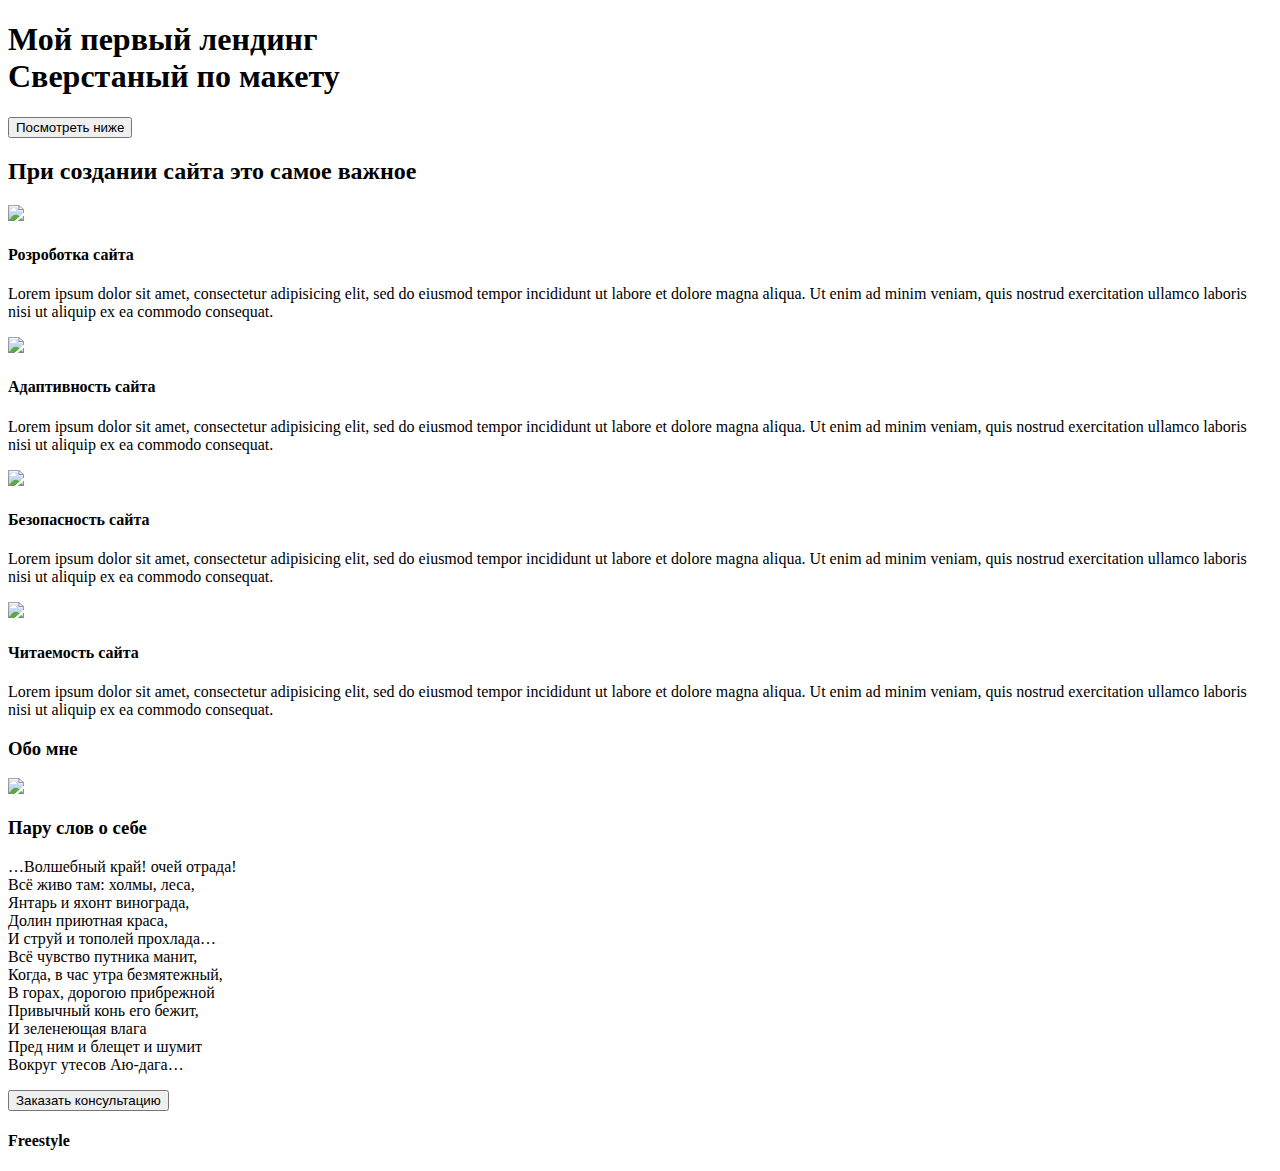
==== index.html.html @ 0a010fb9 "add files" ====
<!DOCTYPE html>
<html>
<head>
	<title></title>
	<link rel="stylesheet" type="text/css" href="style.css">
</head>
<body>
<header>
	<div class="container1"><h1>
		Мой первый лендинг <br>
  <span> Сверстаный по макету</span>
</h1>
	
	<button>Посмотреть ниже</button>
</div>
</header>
<main>
	<section>
		<h2>При создании сайта это самое важное</h2>
		<div class="container">
			<div class="cards">
			<div class="card">
				<img src="img11.png">
				<h4>Розроботка сайта</h4>
				<p>Lorem ipsum dolor sit amet, consectetur adipisicing elit, sed do eiusmod
				tempor incididunt ut labore et dolore magna aliqua. Ut enim ad minim veniam,
				quis nostrud exercitation ullamco laboris nisi ut aliquip ex ea commodo
				consequat. </p>
			</div>
			<div class="card">
				<img src="img12.png">
				<h4>Адаптивность сайта</h4>
				<p>Lorem ipsum dolor sit amet, consectetur adipisicing elit, sed do eiusmod
				tempor incididunt ut labore et dolore magna aliqua. Ut enim ad minim veniam,
				quis nostrud exercitation ullamco laboris nisi ut aliquip ex ea commodo
				consequat. </p>
			</div>
			<div class="card">
				<img src="img13.png">
				<h4>Безопасность сайта</h4>
				<p>Lorem ipsum dolor sit amet, consectetur adipisicing elit, sed do eiusmod
				tempor incididunt ut labore et dolore magna aliqua. Ut enim ad minim veniam,
				quis nostrud exercitation ullamco laboris nisi ut aliquip ex ea commodo
				consequat. </p>
			</div>
			<div class="card">
				<img src="img14.png">
				<h4>Читаемость сайта</h4>
				<p>Lorem ipsum dolor sit amet, consectetur adipisicing elit, sed do eiusmod
				tempor incididunt ut labore et dolore magna aliqua. Ut enim ad minim veniam,
				quis nostrud exercitation ullamco laboris nisi ut aliquip ex ea commodo
				consequat. </p>
			</div>
		</div> 
	</div>
	</section>
	<h3>Обо мне</h3>
	<section><img src="img16.png"></section>
	<h3>Пару слов о себе</h3>
	<p class="p">…Волшебный край! очей отрада!<br>
Всё живо там: холмы, леса,<br>
Янтарь и яхонт винограда,<br>
Долин приютная краса,<br>
И струй и тополей прохлада… <br>
Всё чувство путника манит,<br>
Когда, в час утра безмятежный,<br>
В горах, дорогою прибрежной <br>	
Привычный конь его бежит,<br>
И зеленеющая влага <br>
Пред ним и блещет и шумит <br>
Вокруг утесов Аю-дага… <br>	

</p>
	<div class="book"> <button class="button">Заказать консультацию </button>  
	</div>
</main>
<footer><h4> Freestyle</h4></footer>
</body>
</html>
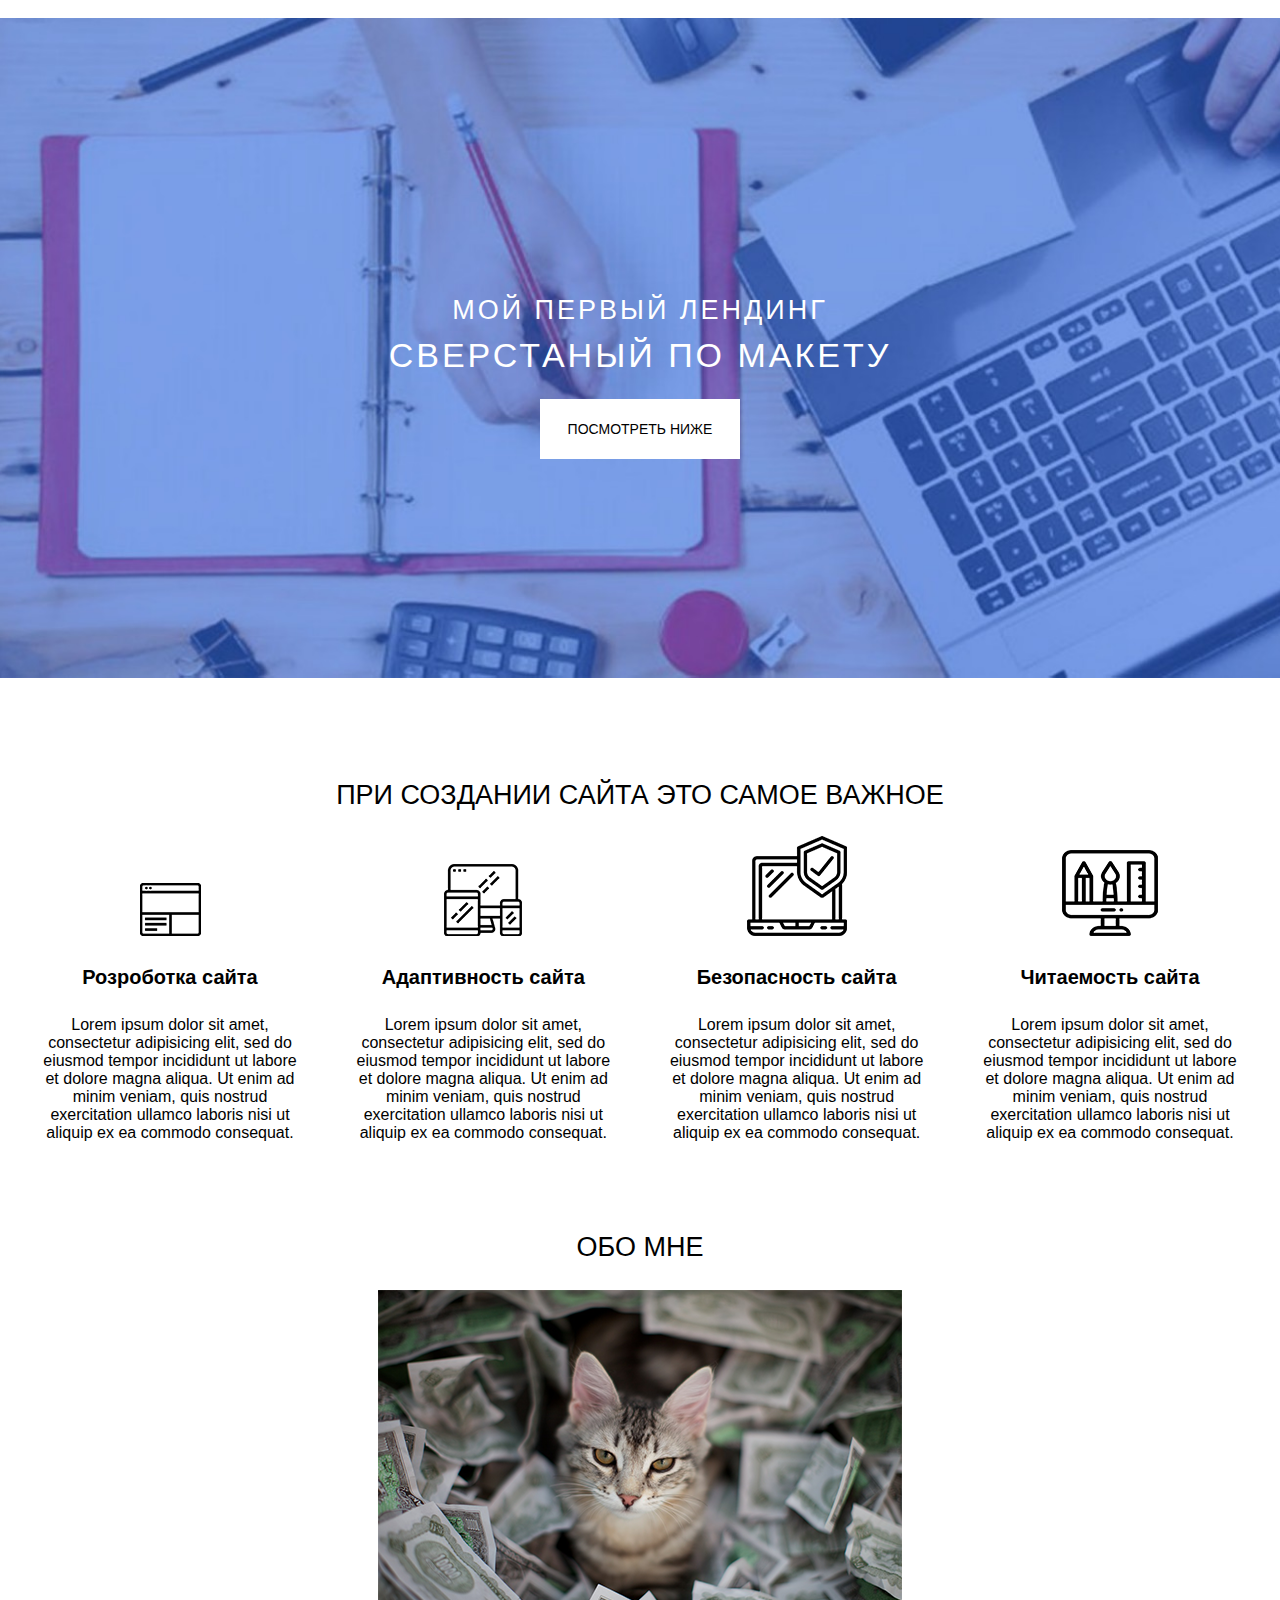
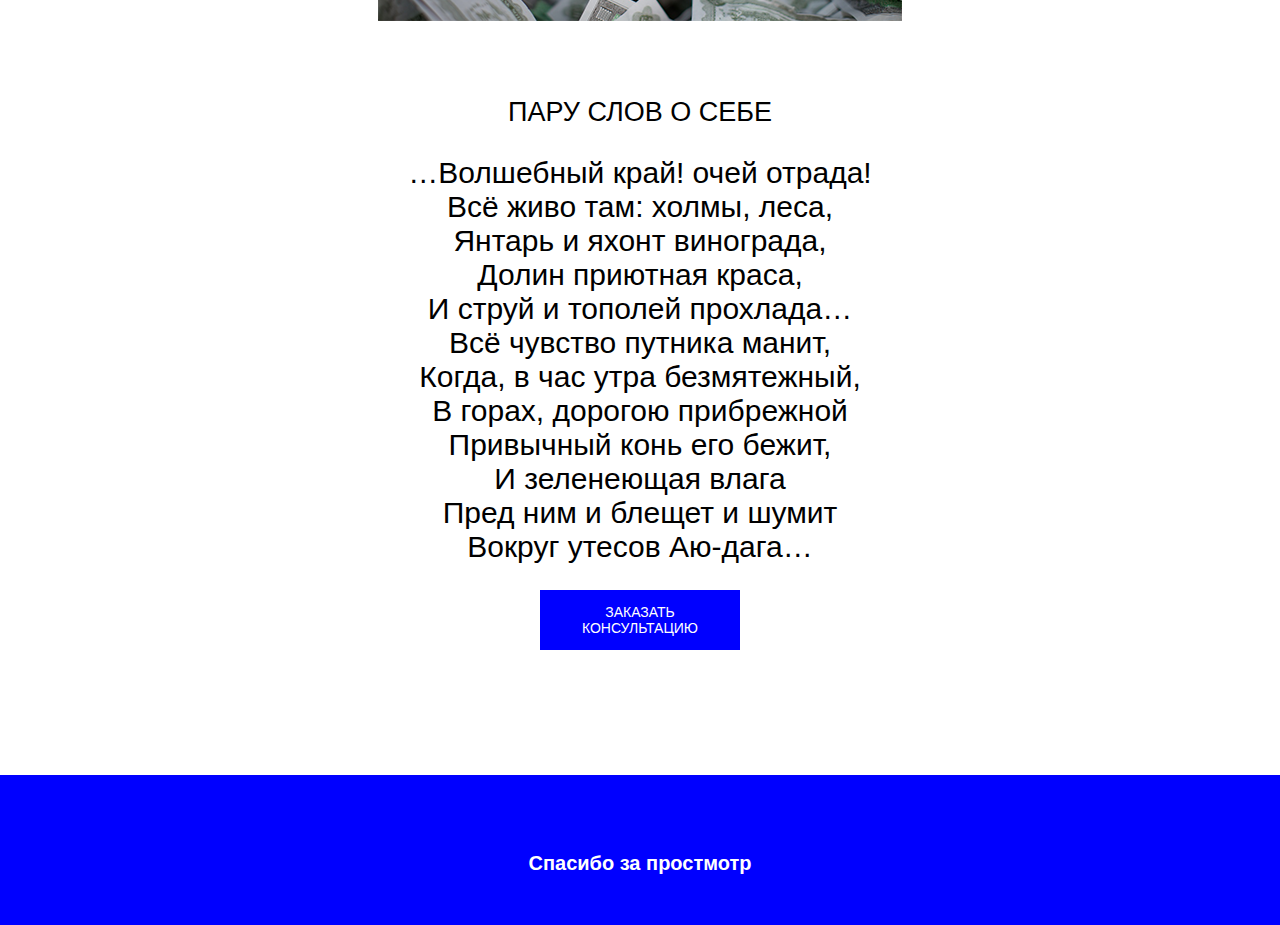
==== commit d31bad89: "add files" ====
--- a/index.html.html
+++ b/index.html.html
@@ -2,7 +2,8 @@
 <html>
 <head>
 	<title></title>
-	<link rel="stylesheet" type="text/css" href="style.css">
+	<link rel="stylesheet" type="text/css" href="style.css.css">
+	<meta name="viewport" content="width=device-width, initial-scale=1">
 </head>
 <body>
 <header>
@@ -74,6 +75,6 @@
 	<div class="book"> <button class="button">Заказать консультацию </button>  
 	</div>
 </main>
-<footer><h4> Freestyle</h4></footer>
+<footer><h4> Спасибо за простмотр</h4></footer>
 </body>
 </html>--- a/style.css.css
+++ b/style.css.css
@@ -0,0 +1,89 @@
+body{ 
+	margin:0;
+	font-family: arial; }
+*{ 
+	box-sizing: border-box;
+	 }
+/*start*/
+.container1{ 
+max-width: 1200px;
+margin: 0 auto;
+/*border: 1px solid black #000;
+*/
+}
+header{ 
+	height: 660px;
+	background: aqua;
+	background-image: url(img17.jpg);
+	background-repeat: no-repeat;
+	background-size: cover;
+	justify-content: center;
+	align-items: center;
+	text-align: center; }
+h1{
+	color: #fff ;
+	text-transform:uppercase;
+	font-size: 27px; 
+	letter-spacing: 3px;
+	font-weight: normal;
+	line-height: 45px; 
+	padding-top: 270px; }
+	h1 span{ 
+	font-size: 34px; }
+button{
+	background:#fff ;
+	height: 60px;
+	width: 200px;
+	border: none;
+	text-transform: uppercase;
+	font-size: 14px; }
+/*header style*/
+h2{ 
+font-size: 27px;
+font-weight: normal;
+text-transform: uppercase;
+text-align: center;
+padding-top: 80px; }
+.container{ 
+max-width: 1200px;
+margin: 0 auto;
+}
+.card{ width: 260px;
+border: 2px solid #fff;
+ }
+section{ text-align: center; }
+.cards{ 
+display: flex;
+justify-content: space-between;
+align-items: flex-end; }
+h4{ font-size: 20px;  }
+h3{ 
+font-size: 27px;
+text-transform: uppercase;
+font-weight: normal;
+text-align: center;
+padding-top: 45px; }
+.p{ text-align: center;
+border: 1px solid white;
+width: 500px;
+margin: 0 auto;
+font-size: 30px;
+ }
+.button{
+	background:blue ;
+	height: 60px;
+	width: 200px;
+	border: none;
+	text-transform: uppercase;
+	font-size: 14px;
+	color: white;
+	}
+.book{text-align: center;
+	margin-top: 25px; }
+footer{ background: blue;
+text-align: center;
+height: 100px;
+margin-top: 125px;
+color: white;
+padding-top: 50px;
+padding-bottom: 100px; }